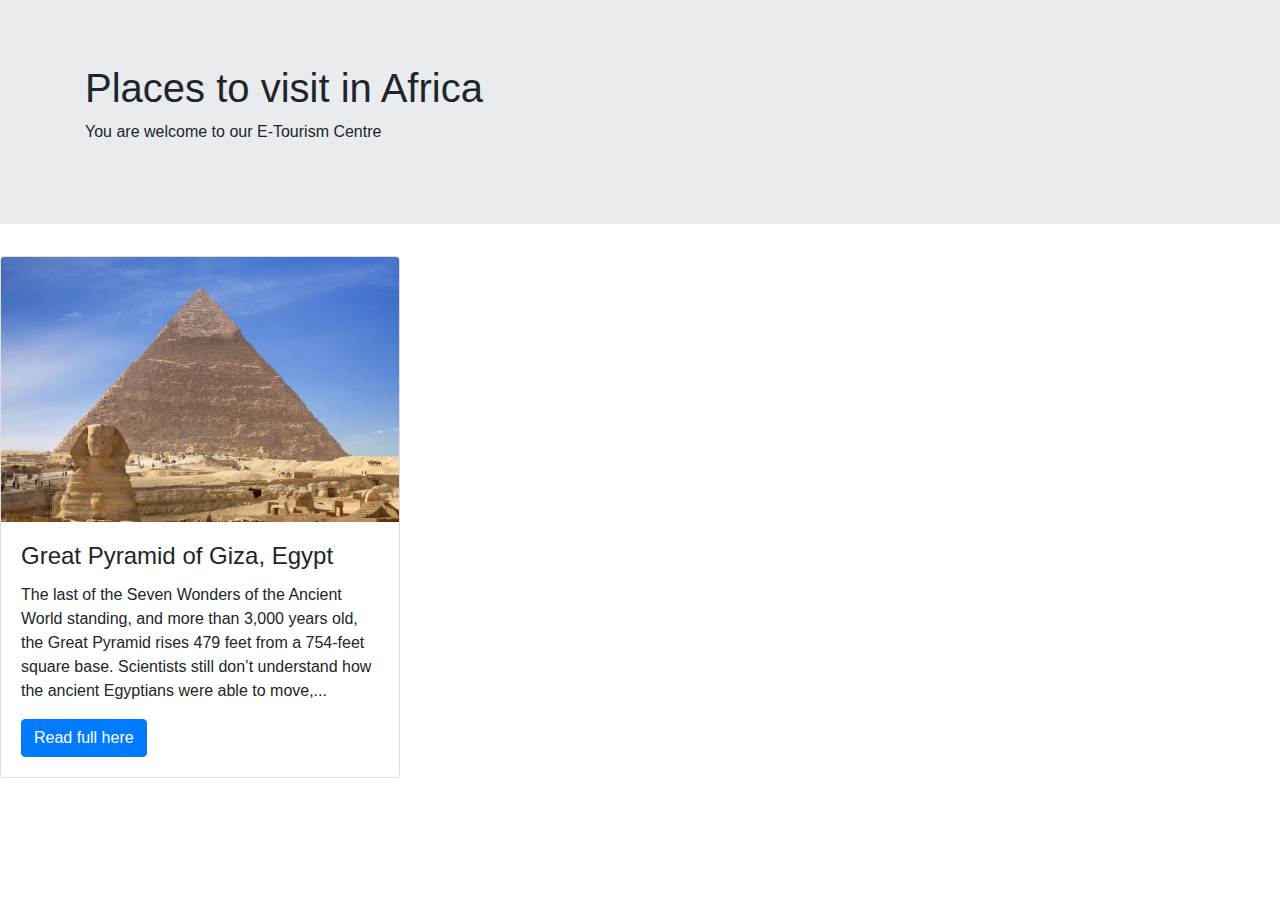
==== card.html @ 42f10e3a "small changes" ====
<!DOCTYPE html>
<html lang="en">
<head>
    <meta charset="UTF-8">
    <meta name="viewport" content="width=device-width, initial-scale=1.0">

    <title>card</title>

    <!-- Latest compiled and minified CSS -->
<link rel="stylesheet" href="https://maxcdn.bootstrapcdn.com/bootstrap/4.5.2/css/bootstrap.min.css">

<!-- jQuery library -->
<script src="https://ajax.googleapis.com/ajax/libs/jquery/3.5.1/jquery.min.js"></script>

<!-- Popper JS -->
<script src="https://cdnjs.cloudflare.com/ajax/libs/popper.js/1.16.0/umd/popper.min.js"></script>

<!-- Latest compiled JavaScript -->
<script src="https://maxcdn.bootstrapcdn.com/bootstrap/4.5.2/js/bootstrap.min.js"></script>
</head>
<body>

    <div class="jumbotron jumbotron-fluid">
        <div class="container">
          <h1>Places to visit in Africa</h1>
          <p>You are welcome to our E-Tourism Centre</p>
        </div>
      </div>

      <div class="card" style="width:400px">
        <img class="card-img-top" src="img/1.jpg" alt="Card image">
        <div class="card-body">
          <h4 class="card-title">Great Pyramid of Giza, Egypt</h4>
          <p class="card-text">The last of the Seven Wonders of the Ancient World standing, and more than 3,000 years old, the Great Pyramid rises 479 feet from a 754-feet square base. Scientists still don’t understand how the ancient Egyptians were able to move,...</p>
          <a href="#" class="btn btn-primary">Read full here</a>
        </div>
      </div>

</body>
</html>
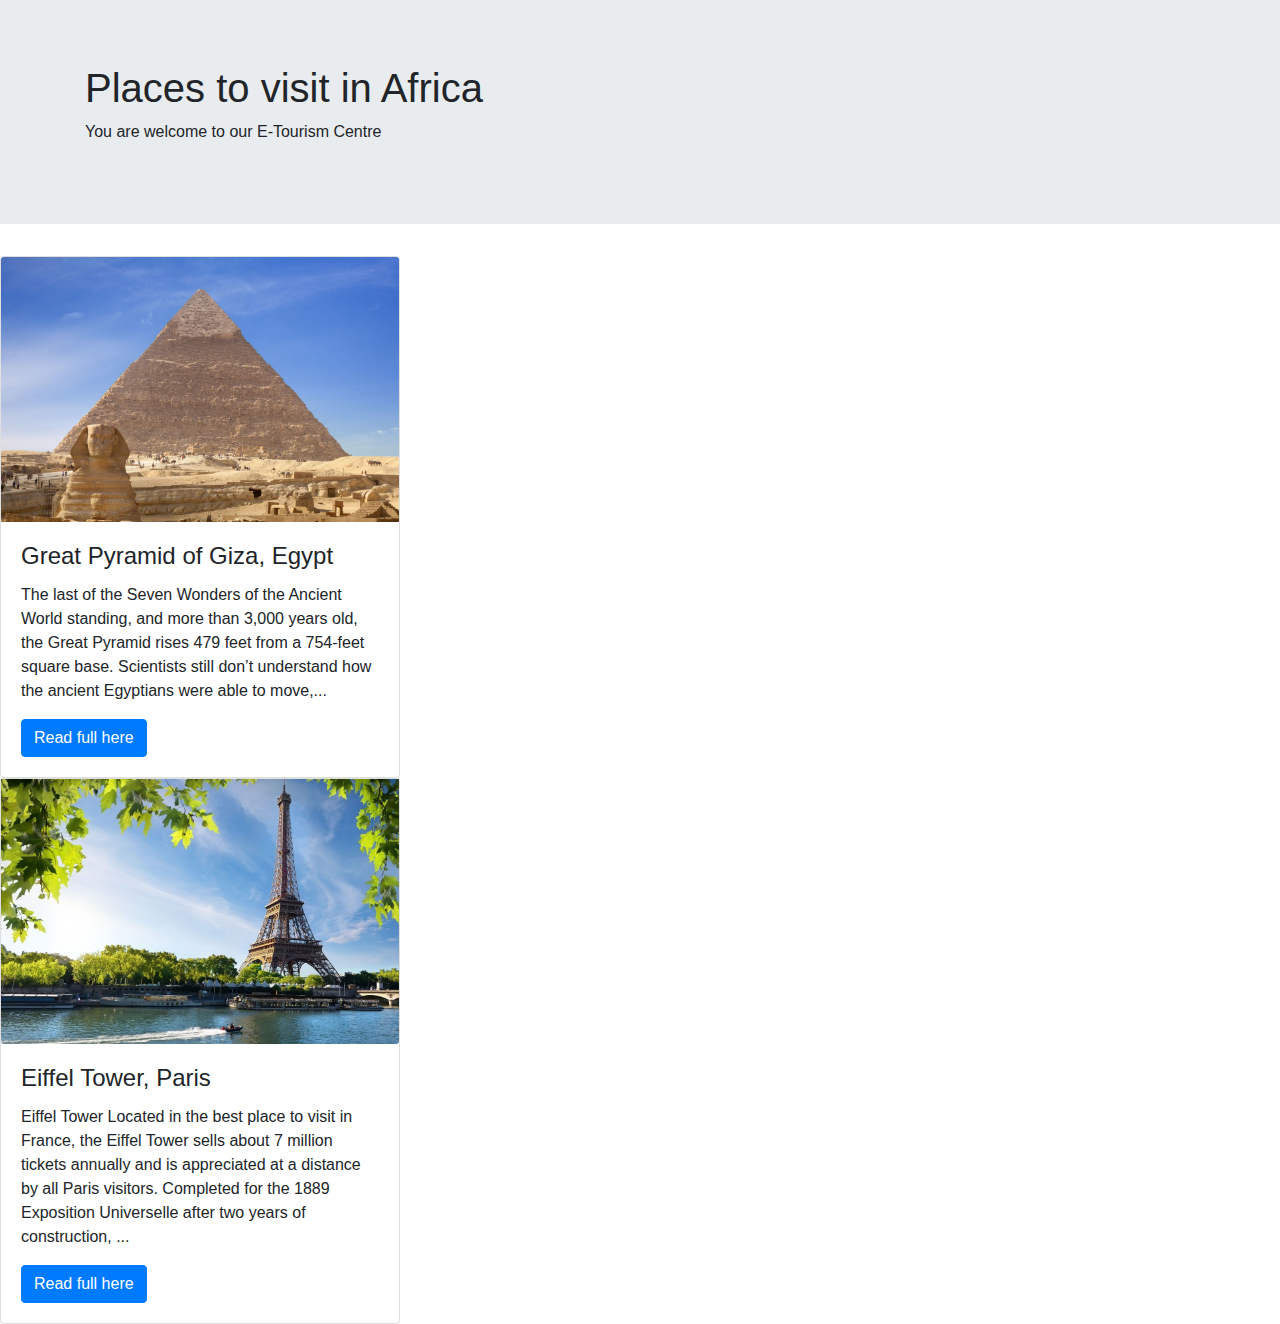
==== commit 6d8644b1: "all changes" ====
--- a/card.html
+++ b/card.html
@@ -5,6 +5,9 @@
     <meta name="viewport" content="width=device-width, initial-scale=1.0">
 
     <title>card</title>
+
+    <!--Main CSS-->
+    <link rel="stylesheet" href="css/style.css">
 
     <!-- Latest compiled and minified CSS -->
 <link rel="stylesheet" href="https://maxcdn.bootstrapcdn.com/bootstrap/4.5.2/css/bootstrap.min.css">
@@ -27,14 +30,32 @@
         </div>
       </div>
 
-      <div class="card" style="width:400px">
-        <img class="card-img-top" src="img/1.jpg" alt="Card image">
-        <div class="card-body">
-          <h4 class="card-title">Great Pyramid of Giza, Egypt</h4>
-          <p class="card-text">The last of the Seven Wonders of the Ancient World standing, and more than 3,000 years old, the Great Pyramid rises 479 feet from a 754-feet square base. Scientists still don’t understand how the ancient Egyptians were able to move,...</p>
-          <a href="#" class="btn btn-primary">Read full here</a>
-        </div>
-      </div>
+     <div class="card-inline">
+
+        <div class="card" style="width:400px">
+            <img class="card-img-top" src="img/1.jpg" alt="Card image">
+            <div class="card-body">
+              <h4 class="card-title">Great Pyramid of Giza, Egypt</h4>
+              <p class="card-text">The last of the Seven Wonders of the Ancient World standing, and more than 3,000 years old, the Great Pyramid rises 479 feet from a 754-feet square base. Scientists still don’t understand how the ancient Egyptians were able to move,...</p>
+              <a href="#" class="btn btn-primary">Read full here</a>
+            </div>
+          </div>
+
+
+          <div class="card" style="width:400px">
+            <img class="card-img-bottom" src="img/2.jpg" alt="Card image">
+            <div class="card-body">
+              <h4 class="card-title">Eiffel Tower, Paris</h4>
+              <p class="card-text">Eiffel Tower
+                Located in the best place to visit in France, the Eiffel Tower sells about 7 million tickets annually and is appreciated at a distance by all Paris visitors. Completed for the 1889 Exposition Universelle after two years of construction, ...</p>
+              <a href="#" class="btn btn-primary">Read full here</a>
+            </div>
+          </div>
+
+
+
+
+     </div>
 
 </body>
 </html>--- a/css/style.css
+++ b/css/style.css
@@ -0,0 +1,10 @@
+.card-inline{
+    display: inline;
+}
+
+body,html{
+
+    background: green;
+    font-family: Arial, Helvetica, sans-serif;
+
+}